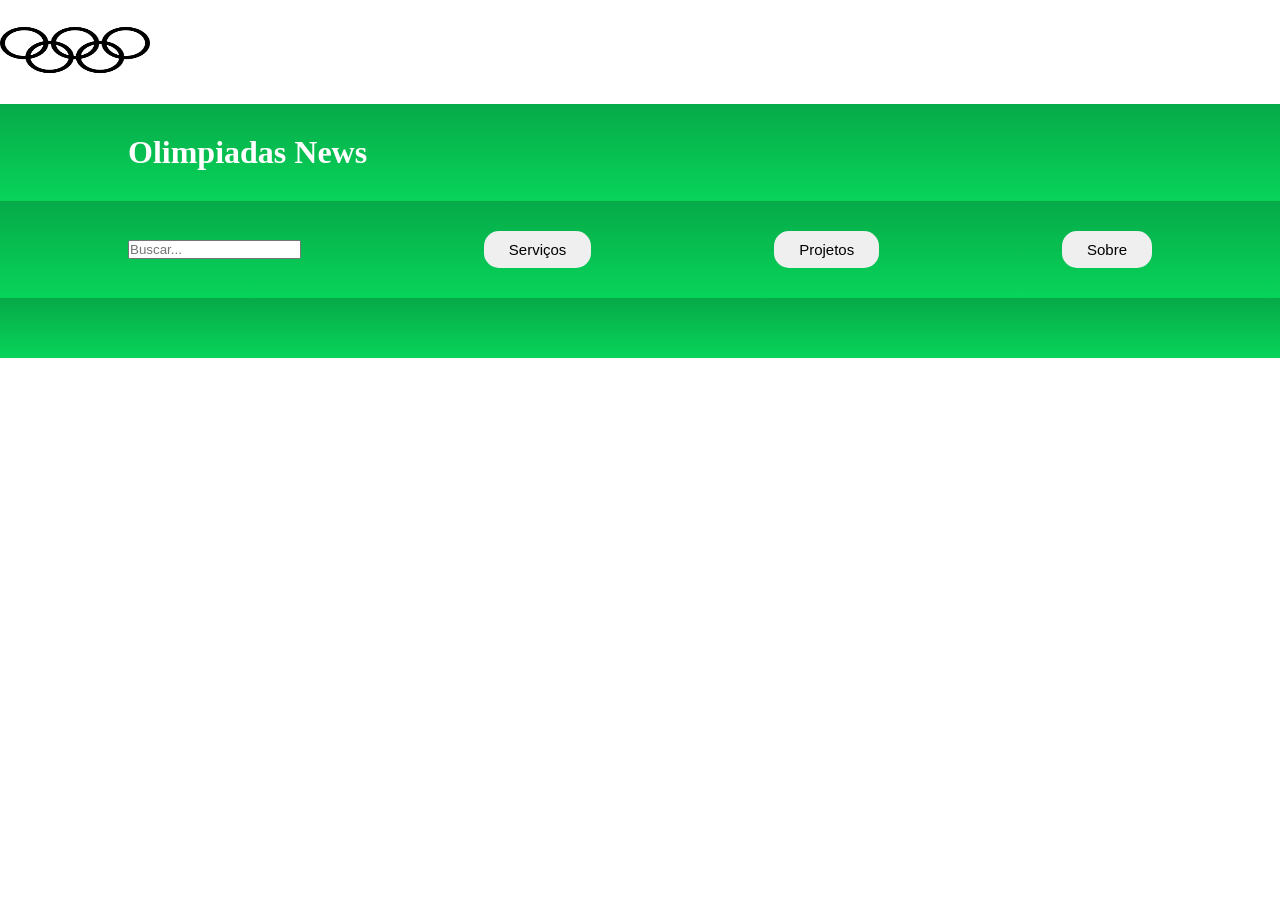
==== index.html @ 670fd38b "Add files via upload" ====
<!DOCTYPE html>
<html lang="pt-br">
  <head>
    <meta charset="UTF-8" />
    <meta http-equiv="X-UA-Compatible" content="IE=edge" />
    <meta name="viewport" content="width=device-width, initial-scale=1.0" />
    <link rel="stylesheet" href="Style.css" />
    <title>Document</title>
  </head>
  <body>
    <header>
      <img class="imagem1" src="img/olympic-games.png" alt="imagem" />
      <h1>Olimpiadas News</h1>

      <nav class="nav1">
        <input type="text" id="txtBusca" placeholder="Buscar..." />
        <a class="item" href="#"><button>Serviços</button> </a>
        <a class="item" href="#"><button>Projetos</button></a>
        <a class="item" href="#"><button>Sobre</button></a>
      </nav>
    </header>
    <nav></nav>
    <main>
      <section></section>
    </main>

    <footer></footer>
  </body>
</html>
---- Style.css ----
* {
  box-sizing: border-box;
  margin: 0;
  padding: 0;
}

header p {
  font-size: 3em;
}

header h2 {
  color: #06aa48;
  margin: 5px;
}

p {
  color: #333;
  text-align: justify;
  margin: 5px;
}
img {
  width: 100%;
}
.imagem1 {
  max-width: 150px;
  max-height: 100px;
}
a button {
  font-family: "Montserrat", sans-serif;
  font-weight: 500;
  font-size: 15px;
  color: black;
  text-decoration: none;
}

header h1, nav {
  display: flex;
  justify-content: space-between;
  align-items: center;
  padding: 30px 10%;
  flex-direction: row;
  text-align: center;
  color: #ffffff;
  background-image: linear-gradient(#06aa48, #08d45a);
}
section {
  display: flex;
  width: 100%;
  justify-content: center;
  flex-wrap: wrap;
}

article {
  border: 2px solid #06aa48;
  margin: 10px;
  max-width: 360px;
}

footer h4 {
  text-align: center;
  color: #ffffff;
  background-image: linear-gradient(#06aa48, #08d45a);
  padding: 15px;
}

button {
  padding: 10px 25px;
  border: none;
  border-radius: 15px;
  cursor: pointer;
  transition: all 0.3s ease 0s;
}
button:hover {
  background-color: rgba(0, 136, 169, 0.8);
}
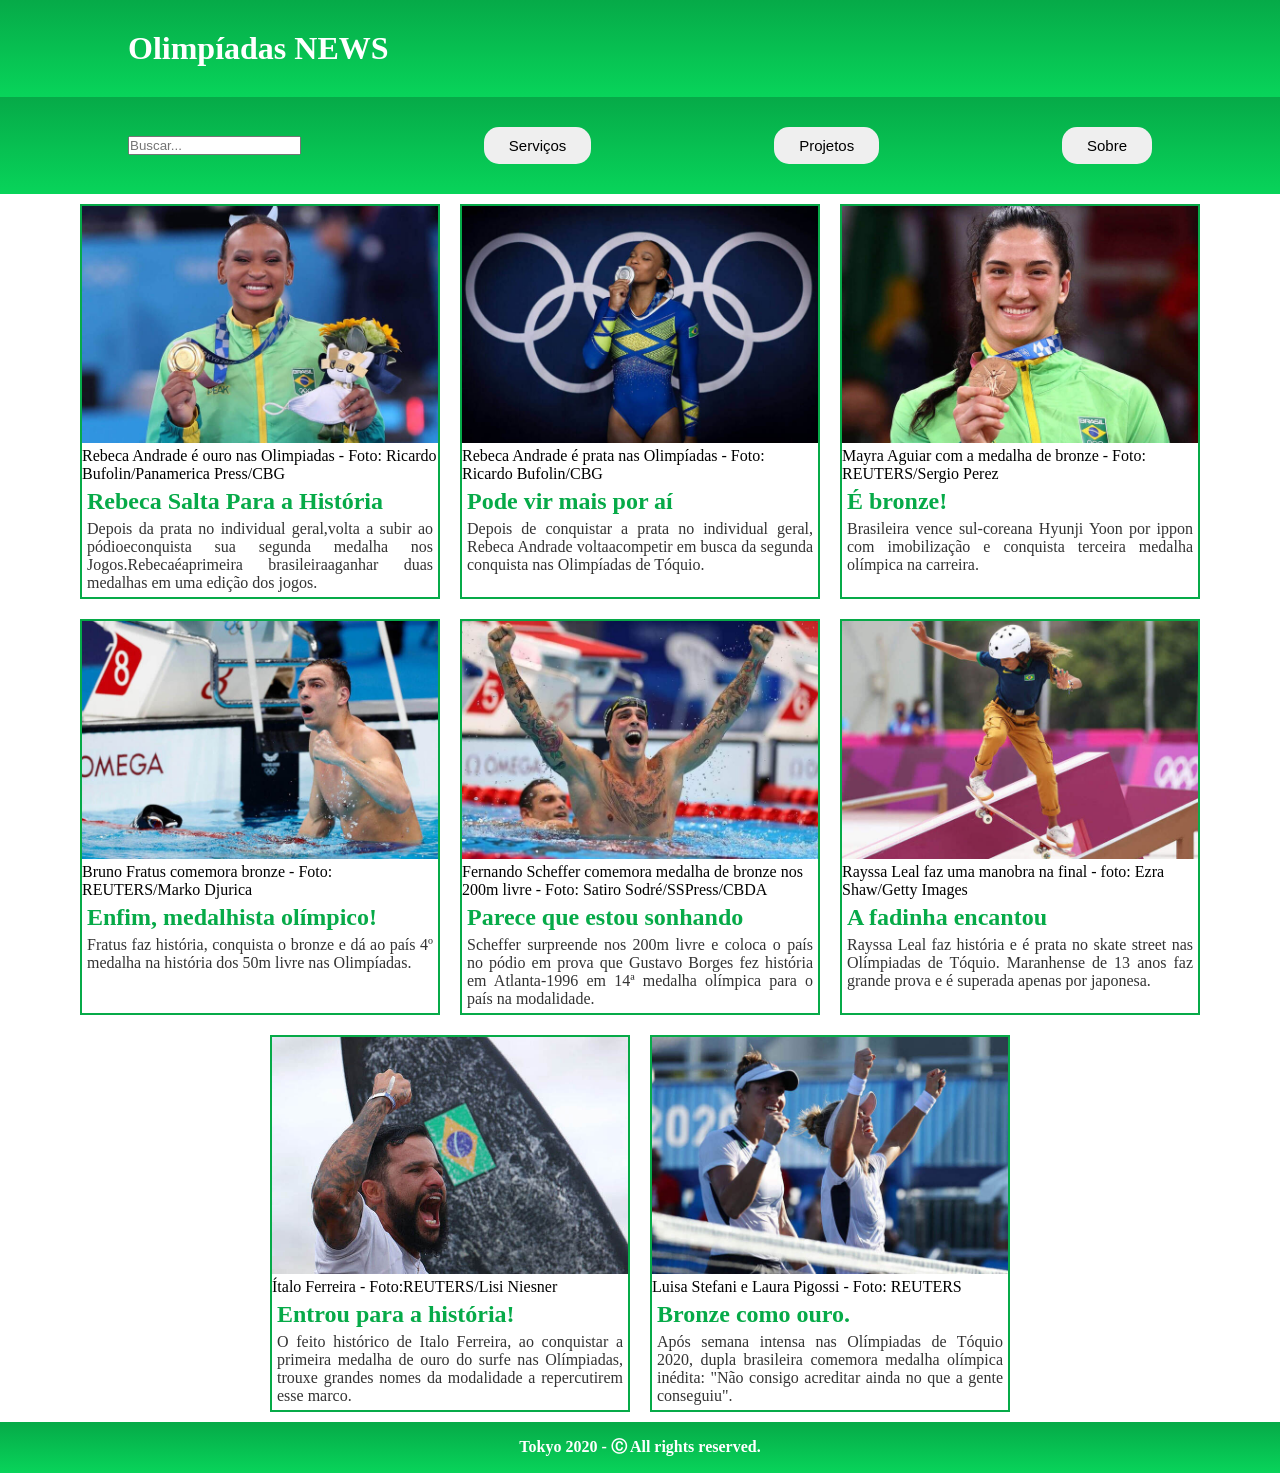
==== commit 1d9b0550: "Rename index2.html to index.html" ====
--- a/index.html
+++ b/index.html
@@ -5,25 +5,182 @@
     <meta http-equiv="X-UA-Compatible" content="IE=edge" />
     <meta name="viewport" content="width=device-width, initial-scale=1.0" />
     <link rel="stylesheet" href="Style.css" />
-    <title>Document</title>
+    <title>Imagens</title>
   </head>
+
   <body>
-    <header>
-      <img class="imagem1" src="img/olympic-games.png" alt="imagem" />
-      <h1>Olimpiadas News</h1>
+    <main>
+      <header>
+        <h1>Olimpíadas NEWS</h1>
+        <nav class="nav1">
+          <input type="text" id="txtBusca" placeholder="Buscar..." />
+          <a class="item" href="#"><button>Serviços</button> </a>
+          <a class="item" href="#"><button>Projetos</button></a>
+          <a class="item" href="#"><button>Sobre</button></a>
+        </nav>
+      </header>
+      <section>
+        <article>
+          <figure>
+            <picture>
+              <source srcset="img/menor/ginastica_ouro.jpg" media=" 400px" />
+              <source srcset="img/medio/ginastica_ouro.jpg" media=" 640px" />
+              <source srcset="img/maior/ginastica_ouro.jpg" media=" 640px" />
+              <img src="img/maior/ginastica_ouro.jpg" alt="Rebeca Andrade" />
+            </picture>
 
-      <nav class="nav1">
-        <input type="text" id="txtBusca" placeholder="Buscar..." />
-        <a class="item" href="#"><button>Serviços</button> </a>
-        <a class="item" href="#"><button>Projetos</button></a>
-        <a class="item" href="#"><button>Sobre</button></a>
-      </nav>
-    </header>
-    <nav></nav>
-    <main>
-      <section></section>
+            <figcaption>
+              Rebeca Andrade é ouro nas Olimpiadas - Foto: Ricardo
+              Bufolin/Panamerica Press/CBG
+            </figcaption>
+          </figure>
+          <header><h2>Rebeca Salta Para a História</h2></header>
+          <p>
+            Depois da prata no individual geral,volta a subir ao pódioeconquista
+            sua segunda medalha nos Jogos.Rebecaéaprimeira brasileiraaganhar
+            duas medalhas em uma edição dos jogos.
+          </p>
+        </article>
+
+        <article>
+          <figure>
+            <picture>
+              <source srcset="img/menor/ginastica_prata.jpg" media=" 400px" />
+              <source srcset="img/medio/ginastica_prata.jpg" media=" 640px" />
+              <source srcset="img/maior/ginastica_prata.jpg" media=" 640px" />
+              <img src="img/maior/ginastica_prata.jpg" alt="Rebeca Andrade" />
+            </picture>
+            <figcaption>
+              Rebeca Andrade é prata nas Olimpíadas - Foto: Ricardo Bufolin/CBG
+            </figcaption>
+          </figure>
+          <header><h2>Pode vir mais por aí</h2></header>
+          <p>
+            Depois de conquistar a prata no individual geral, Rebeca Andrade
+            voltaacompetir em busca da segunda conquista nas Olimpíadas de
+            Tóquio.
+          </p>
+        </article>
+
+        <article>
+          <figure>
+            <picture>
+              <source srcset="img/menor/judo.jpg" media=" 400px" />
+              <source srcset="img/medio/judo.jpg" media=" 640px" />
+              <source srcset="img/maior/judo.jpg" media=" 640px" />
+              <img src="img/maior/judo.jpg" alt="Mayra Aguiar" />
+            </picture>
+            <figcaption>
+              Mayra Aguiar com a medalha de bronze - Foto: REUTERS/Sergio Perez
+            </figcaption>
+          </figure>
+          <header><h2>É bronze!</h2></header>
+          <p>
+            Brasileira vence sul-coreana Hyunji Yoon por ippon com imobilização
+            e conquista terceira medalha olímpica na carreira.
+          </p>
+        </article>
+
+        <article>
+          <figure>
+            <picture>
+              <source srcset="img/menor/natacao1.jpg" media=" 400px" />
+              <source srcset="img/medio/natacao1.jpg" media=" 640px" />
+              <source srcset="img/maior/natacao1.jpg" media=" 640px" />
+              <img src="img/maior/natacao1.jpg" alt="Bruno Fratus" />
+            </picture>
+            <figcaption>
+              Bruno Fratus comemora bronze - Foto: REUTERS/Marko Djurica
+            </figcaption>
+          </figure>
+          <header><h2>Enfim, medalhista olímpico!</h2></header>
+          <p>
+            Fratus faz história, conquista o bronze e dá ao país 4º medalha na
+            história dos 50m livre nas Olimpíadas.
+          </p>
+        </article>
+
+        <article>
+          <figure>
+            <picture>
+              <source srcset="img/menor/natacao2.jpg" media=" 400px" />
+              <source srcset="img/medio/natacao2.jpg" media=" 640px" />
+              <source srcset="img/maior/natacao2.jpg" media=" 640px" />
+              <img src="img/maior/natacao2.jpg" alt="Fernando Scheffer" />
+            </picture>
+            <figcaption>
+              Fernando Scheffer comemora medalha de bronze nos 200m livre -
+              Foto: Satiro Sodré/SSPress/CBDA
+            </figcaption>
+          </figure>
+          <header><h2>Parece que estou sonhando</h2></header>
+          <p>
+            Scheffer surpreende nos 200m livre e coloca o país no pódio em prova
+            que Gustavo Borges fez história em Atlanta-1996 em 14ª medalha
+            olímpica para o país na modalidade.
+          </p>
+        </article>
+
+        <article>
+          <figure>
+            <picture>
+              <source srcset="img/menor/skate.jpg" media=" 400px" />
+              <source srcset="img/medio/skate.jpg" media=" 640px" />
+              <source srcset="img/maior/skate.jpg" media=" 640px" />
+              <img src="img/maior/skate.jpg" alt="Rayssa Leal" />
+            </picture>
+            <figcaption>
+              Rayssa Leal faz uma manobra na final - foto: Ezra Shaw/Getty
+              Images
+            </figcaption>
+          </figure>
+          <header><h2>A fadinha encantou</h2></header>
+          <p>
+            Rayssa Leal faz história e é prata no skate street nas Olímpiadas de
+            Tóquio. Maranhense de 13 anos faz grande prova e é superada apenas
+            por japonesa.
+          </p>
+        </article>
+
+        <article>
+          <figure>
+            <picture>
+              <source srcset="img/menor/surf.jpg" media=" 400px" />
+              <source srcset="img/medio/surf.jpg" media=" 640px" />
+              <source srcset="img/maior/surf.jpg" media=" 640px" />
+              <img src="img/maior/surf.jpg" alt="Ítalo Ferreira" />
+            </picture>
+            <figcaption>Ítalo Ferreira - Foto:REUTERS/Lisi Niesner</figcaption>
+          </figure>
+          <header><h2>Entrou para a história!</h2></header>
+          <p>
+            O feito histórico de Italo Ferreira, ao conquistar a primeira
+            medalha de ouro do surfe nas Olímpiadas, trouxe grandes nomes da
+            modalidade a repercutirem esse marco.
+          </p>
+        </article>
+
+        <article>
+          <figure>
+            <picture>
+              <source srcset="img/menor/tenis.jpg" media=" 400px" />
+              <source srcset="img/medio/tenis.jpg" media=" 640px" />
+              <source srcset="img/maior/tenis.jpg" media="min -width: 640px" />
+              <img src="img/maior/tenis.jpg" alt="Luiza Stefani" />
+            </picture>
+            <figcaption>
+              Luisa Stefani e Laura Pigossi - Foto: REUTERS
+            </figcaption>
+          </figure>
+          <header><h2>Bronze como ouro.</h2></header>
+          <p>
+            Após semana intensa nas Olímpiadas de Tóquio 2020, dupla brasileira
+            comemora medalha olímpica inédita: "Não consigo acreditar ainda no
+            que a gente conseguiu".
+          </p>
+        </article>
+      </section>
+      <footer><h4>Tokyo 2020 - Ⓒ All rights reserved.</h4></footer>
     </main>
-
-    <footer></footer>
   </body>
 </html>
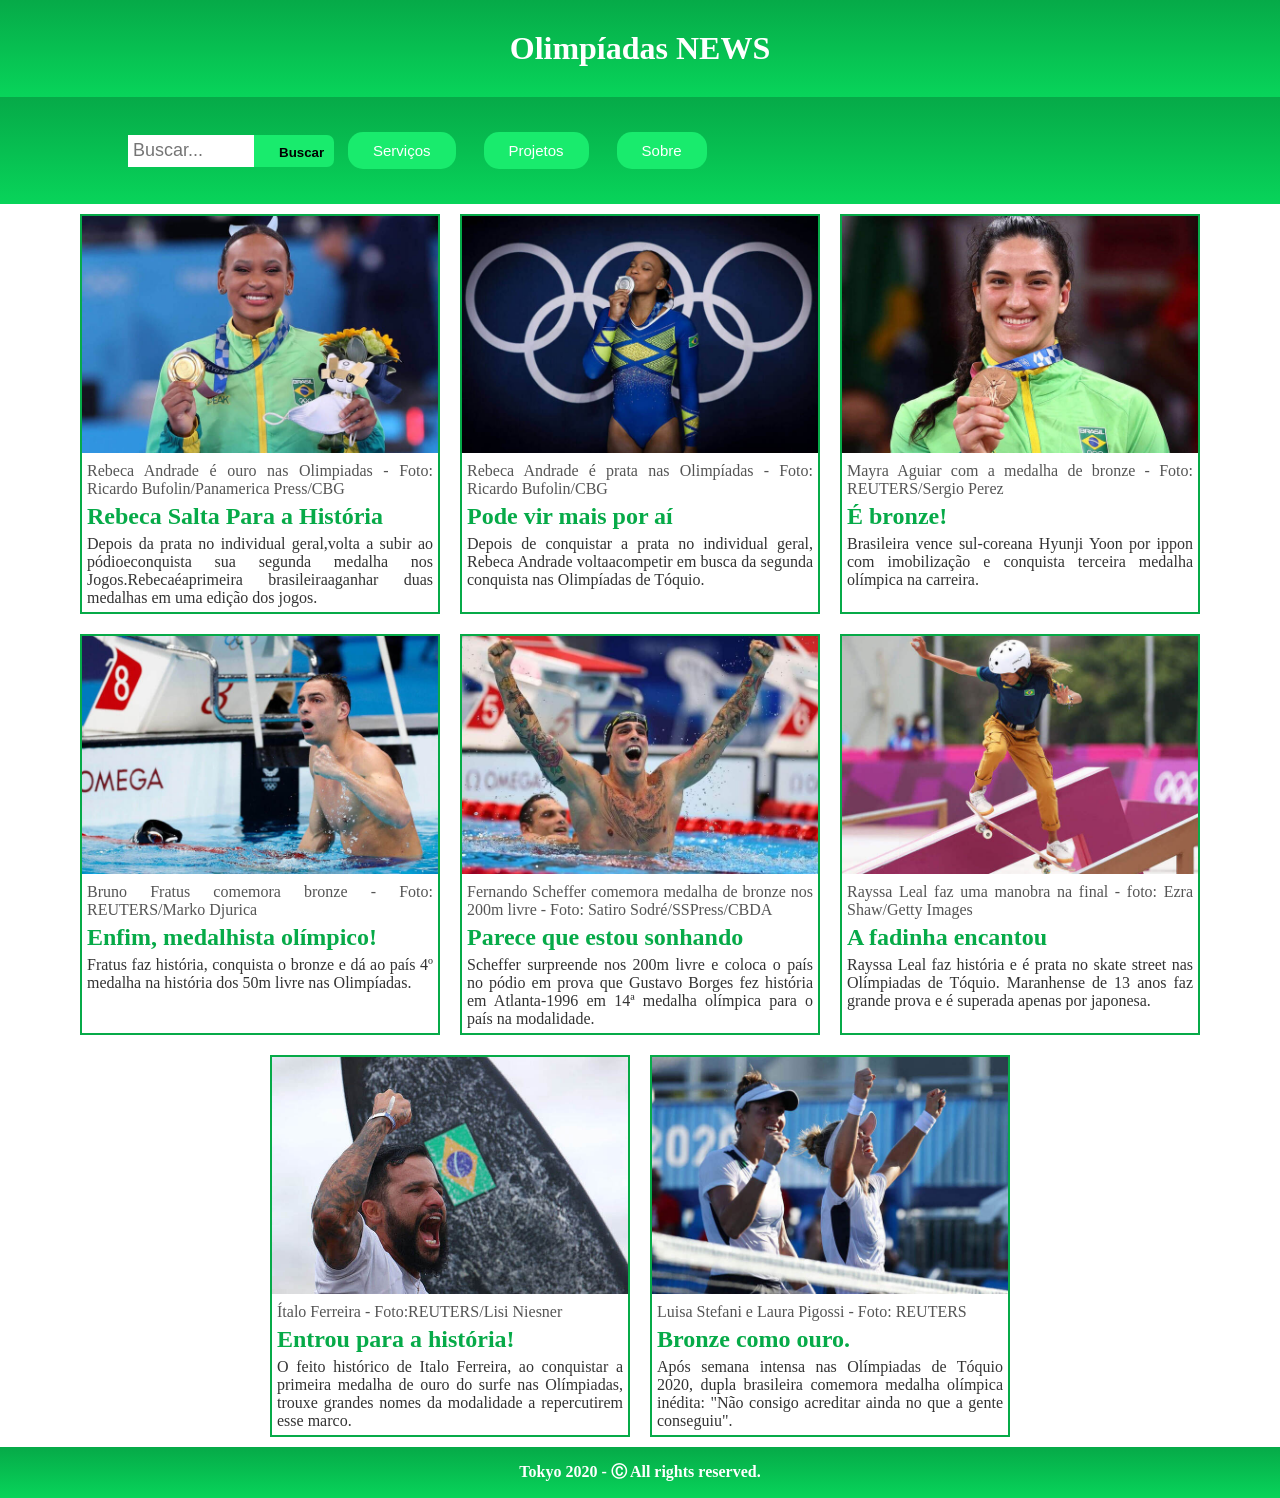
==== commit 02ba8e39: "Add files via upload" ====
--- a/index.html
+++ b/index.html
@@ -12,8 +12,14 @@
     <main>
       <header>
         <h1>Olimpíadas NEWS</h1>
+        
         <nav class="nav1">
-          <input type="text" id="txtBusca" placeholder="Buscar..." />
+
+        <div id="divBusca">          
+          <input type="text" id="txtBusca" placeholder="Buscar..."/>
+          <button id="btnBusca">Buscar</button>
+        </div>
+
           <a class="item" href="#"><button>Serviços</button> </a>
           <a class="item" href="#"><button>Projetos</button></a>
           <a class="item" href="#"><button>Sobre</button></a>
--- a/Style.css
+++ b/Style.css
@@ -29,13 +29,27 @@
   font-family: "Montserrat", sans-serif;
   font-weight: 500;
   font-size: 15px;
-  color: black;
+  color: white;
   text-decoration: none;
+  background-color: #19eb6d;
 }
 
-header h1, nav {
+.nav1 {
   display: flex;
-  justify-content: space-between;
+  justify-content: flex-start;
+  align-items: center;
+  padding: 30px 10%;
+  flex-wrap: wrap;
+  text-align: center;
+  color: #ffffff;
+  background-image: linear-gradient(#06aa48, #08d45a);
+}
+.nav1 a {
+  padding: 5px 14px;
+}
+header h1{
+  display: flex;
+  justify-content: center;
   align-items: center;
   padding: 30px 10%;
   flex-direction: row;
@@ -43,6 +57,19 @@
   color: #ffffff;
   background-image: linear-gradient(#06aa48, #08d45a);
 }
+figure{
+  color: #555;
+  text-align: justify;
+}
+figcaption{
+  margin: 5px;
+}
+
+article{
+  border: 2px solid #06AA48; 
+  margin: 10px;
+}
+
 section {
   display: flex;
   width: 100%;
@@ -71,5 +98,45 @@
   transition: all 0.3s ease 0s;
 }
 button:hover {
-  background-color: rgba(0, 136, 169, 0.8);
+  background-color: rgba(12, 143, 44, 0.8);
+  
 }
+
+
+
+
+#txtBusca{
+  float:left;
+  background-color:white;
+  padding-left:5px;
+  font-size:18px;
+  border:none;
+  height:32px;
+  width:126px;
+
+}
+
+#btnBusca{
+
+  border:none;
+  float:left;
+  height:32px;
+  border-radius:0 7px 7px 0;
+  width:80px;
+  font-weight:bolder;
+  background-color: #19eb6d;
+
+  padding: 10px 25px;
+  border: none;
+  cursor: pointer;
+  transition: all 0.3s ease 0s;
+}
+
+#divBusca img{
+  float:left;
+}
+
+.search{
+  width: 20px;
+  height: 20px;
+}
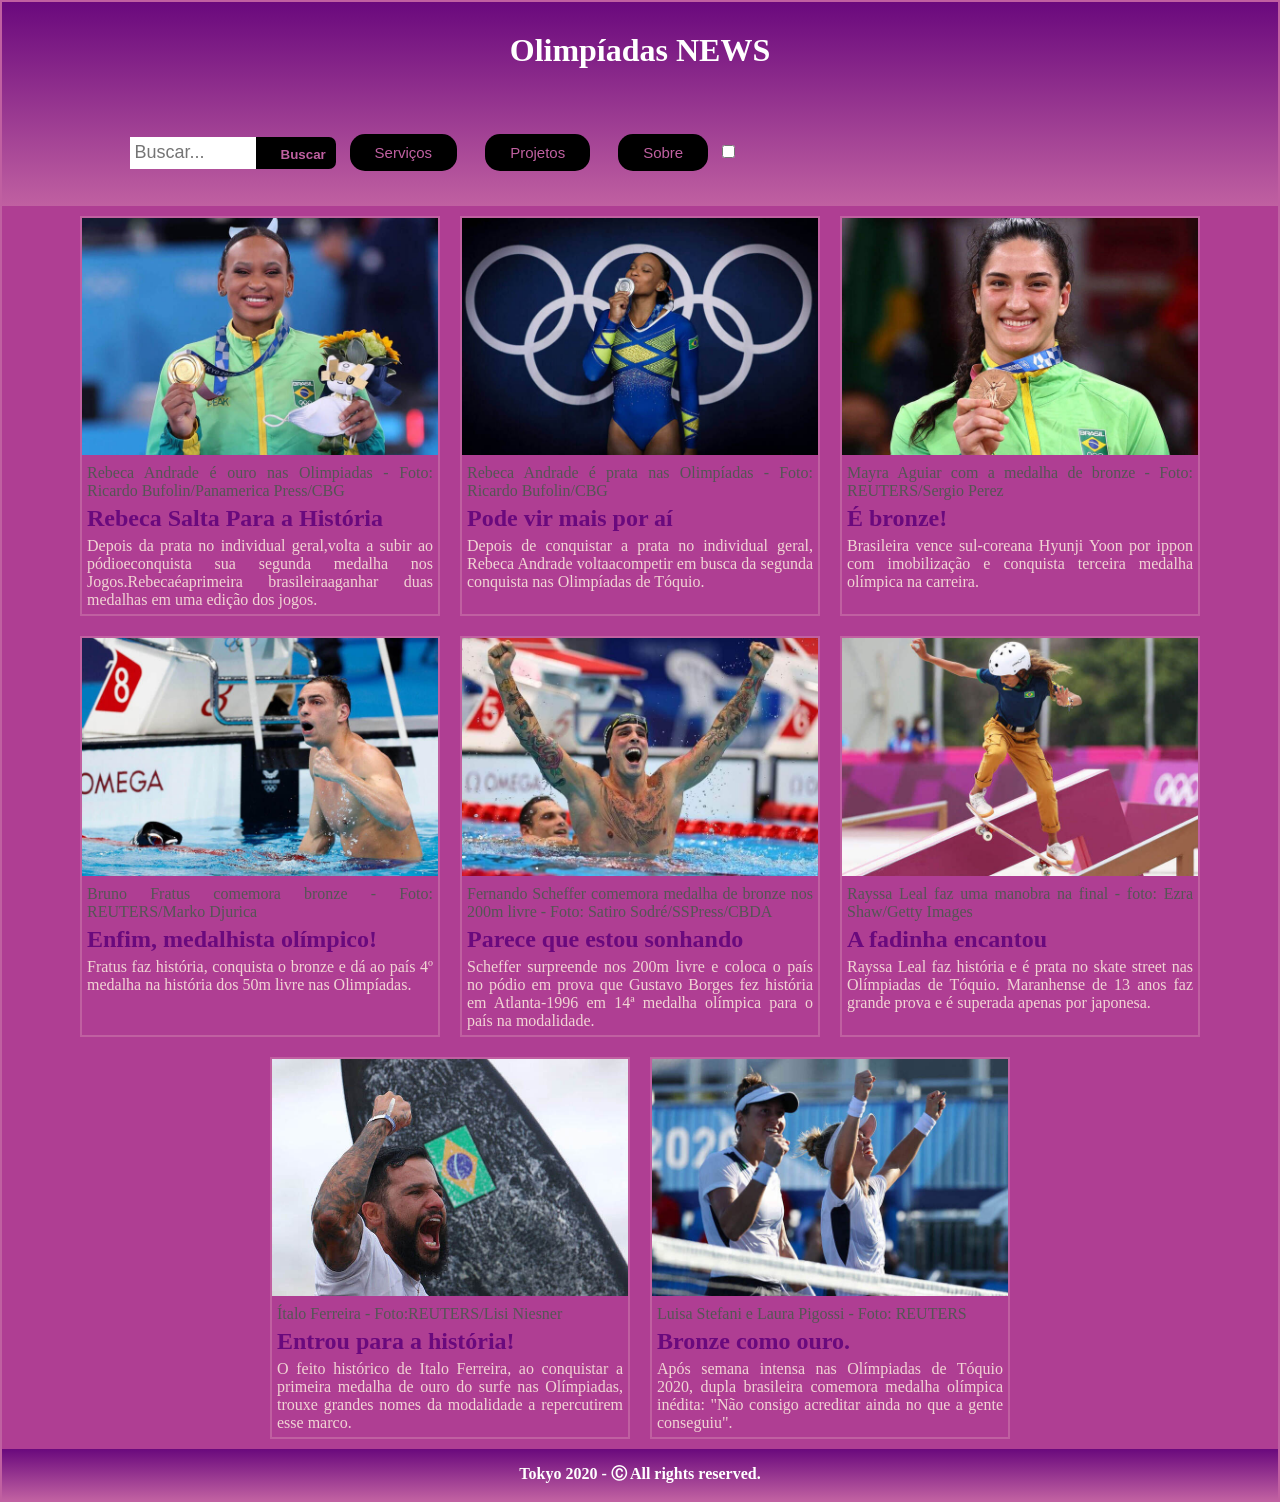
==== commit 209e0a06: "Add files via upload" ====
--- a/index.html
+++ b/index.html
@@ -8,13 +8,13 @@
     <title>Imagens</title>
   </head>
 
-  <body>
-    <main>
-      <header>
+  <body >
+    <main   class="dark">
+      <header class="principal">
         <h1>Olimpíadas NEWS</h1>
         
         <nav class="nav1">
-
+        
         <div id="divBusca">          
           <input type="text" id="txtBusca" placeholder="Buscar..."/>
           <button id="btnBusca">Buscar</button>
@@ -23,6 +23,10 @@
           <a class="item" href="#"><button>Serviços</button> </a>
           <a class="item" href="#"><button>Projetos</button></a>
           <a class="item" href="#"><button>Sobre</button></a>
+        
+          <label>
+            <input type = 'checkbox'>
+            <span class = 'slider'></span>
         </nav>
       </header>
       <section>
@@ -40,7 +44,7 @@
               Bufolin/Panamerica Press/CBG
             </figcaption>
           </figure>
-          <header><h2>Rebeca Salta Para a História</h2></header>
+          <header class="headerImg"><h2>Rebeca Salta Para a História</h2></header>
           <p>
             Depois da prata no individual geral,volta a subir ao pódioeconquista
             sua segunda medalha nos Jogos.Rebecaéaprimeira brasileiraaganhar
@@ -60,7 +64,7 @@
               Rebeca Andrade é prata nas Olimpíadas - Foto: Ricardo Bufolin/CBG
             </figcaption>
           </figure>
-          <header><h2>Pode vir mais por aí</h2></header>
+          <header class="headerImg"><h2>Pode vir mais por aí</h2></header>
           <p>
             Depois de conquistar a prata no individual geral, Rebeca Andrade
             voltaacompetir em busca da segunda conquista nas Olimpíadas de
@@ -80,7 +84,7 @@
               Mayra Aguiar com a medalha de bronze - Foto: REUTERS/Sergio Perez
             </figcaption>
           </figure>
-          <header><h2>É bronze!</h2></header>
+          <header class="headerImg"><h2>É bronze!</h2></header>
           <p>
             Brasileira vence sul-coreana Hyunji Yoon por ippon com imobilização
             e conquista terceira medalha olímpica na carreira.
@@ -99,7 +103,7 @@
               Bruno Fratus comemora bronze - Foto: REUTERS/Marko Djurica
             </figcaption>
           </figure>
-          <header><h2>Enfim, medalhista olímpico!</h2></header>
+          <header class="headerImg"><h2>Enfim, medalhista olímpico!</h2></header>
           <p>
             Fratus faz história, conquista o bronze e dá ao país 4º medalha na
             história dos 50m livre nas Olimpíadas.
@@ -119,7 +123,7 @@
               Foto: Satiro Sodré/SSPress/CBDA
             </figcaption>
           </figure>
-          <header><h2>Parece que estou sonhando</h2></header>
+          <header class="headerImg"><h2>Parece que estou sonhando</h2></header>
           <p>
             Scheffer surpreende nos 200m livre e coloca o país no pódio em prova
             que Gustavo Borges fez história em Atlanta-1996 em 14ª medalha
@@ -140,7 +144,7 @@
               Images
             </figcaption>
           </figure>
-          <header><h2>A fadinha encantou</h2></header>
+          <header class="headerImg"><h2>A fadinha encantou</h2></header>
           <p>
             Rayssa Leal faz história e é prata no skate street nas Olímpiadas de
             Tóquio. Maranhense de 13 anos faz grande prova e é superada apenas
@@ -158,7 +162,7 @@
             </picture>
             <figcaption>Ítalo Ferreira - Foto:REUTERS/Lisi Niesner</figcaption>
           </figure>
-          <header><h2>Entrou para a história!</h2></header>
+          <header class="headerImg"><h2>Entrou para a história!</h2></header>
           <p>
             O feito histórico de Italo Ferreira, ao conquistar a primeira
             medalha de ouro do surfe nas Olímpiadas, trouxe grandes nomes da
@@ -178,7 +182,7 @@
               Luisa Stefani e Laura Pigossi - Foto: REUTERS
             </figcaption>
           </figure>
-          <header><h2>Bronze como ouro.</h2></header>
+          <header class="headerImg"><h2>Bronze como ouro.</h2></header>
           <p>
             Após semana intensa nas Olímpiadas de Tóquio 2020, dupla brasileira
             comemora medalha olímpica inédita: "Não consigo acreditar ainda no
@@ -189,4 +193,5 @@
       <footer><h4>Tokyo 2020 - Ⓒ All rights reserved.</h4></footer>
     </main>
   </body>
+ <script src="script.js"></script>
 </html>
--- a/Style.css
+++ b/Style.css
@@ -9,12 +9,12 @@
 }
 
 header h2 {
-  color: #06aa48;
+
   margin: 5px;
 }
 
 p {
-  color: #333;
+
   text-align: justify;
   margin: 5px;
 }
@@ -29,9 +29,8 @@
   font-family: "Montserrat", sans-serif;
   font-weight: 500;
   font-size: 15px;
-  color: white;
   text-decoration: none;
-  background-color: #19eb6d;
+  
 }
 
 .nav1 {
@@ -41,8 +40,8 @@
   padding: 30px 10%;
   flex-wrap: wrap;
   text-align: center;
-  color: #ffffff;
-  background-image: linear-gradient(#06aa48, #08d45a);
+
+ 
 }
 .nav1 a {
   padding: 5px 14px;
@@ -55,7 +54,7 @@
   flex-direction: row;
   text-align: center;
   color: #ffffff;
-  background-image: linear-gradient(#06aa48, #08d45a);
+
 }
 figure{
   color: #555;
@@ -78,7 +77,7 @@
 }
 
 article {
-  border: 2px solid #06aa48;
+  border: 2px solid;
   margin: 10px;
   max-width: 360px;
 }
@@ -86,7 +85,6 @@
 footer h4 {
   text-align: center;
   color: #ffffff;
-  background-image: linear-gradient(#06aa48, #08d45a);
   padding: 15px;
 }
 
@@ -97,10 +95,7 @@
   cursor: pointer;
   transition: all 0.3s ease 0s;
 }
-button:hover {
-  background-color: rgba(12, 143, 44, 0.8);
-  
-}
+
 
 
 
@@ -124,7 +119,7 @@
   border-radius:0 7px 7px 0;
   width:80px;
   font-weight:bolder;
-  background-color: #19eb6d;
+
 
   padding: 10px 25px;
   border: none;
@@ -140,3 +135,69 @@
   width: 20px;
   height: 20px;
 }
+
+
+
+
+.dark, article{
+  border: 2px solid #C060A1; 
+}
+
+.dark .headerImg{
+  color: #6A097D;
+}
+
+.dark .principal, footer.dark, .nav1.dark{
+  color: #F1D4D4;
+  background-image: linear-gradient(#6A097D, #C060A1);
+}
+
+.dark footer{
+  color: #F1D4D4;
+  background-image: linear-gradient(#6A097D, #C060A1);
+}
+
+.dark p{
+  color: #F1D4D4;
+}
+.dark button, figcaption.dark , article.dark {
+  background-color: #000000;
+  color: #C060A1;
+}
+
+.dark, button:hover {
+  background-color: rgba(156, 14, 121, 0.8);
+}
+
+
+
+
+
+.white article{
+  border: 2px solid #A0E4CB; 
+}
+
+.white .headerImg{
+  color: #CFF5E7;
+}
+
+.white .principal,  footer.white, .nav1.white{
+  color: #159bc4;
+  background-image: linear-gradient(#4ebdf0, #CFF5E7);
+}
+.white footer{
+  color: #159bc4;
+  background-image: linear-gradient(#4ebdf0, #CFF5E7);
+}
+
+.white p{
+  color: #59C1BD;
+}
+.white button, figcaption.white, article.white{
+  background-color: #CFF5E7;
+  color: #0D4C92;
+}
+
+.white, button:hover {
+  background-color: rgba(24, 94, 185, 0.8);
+}
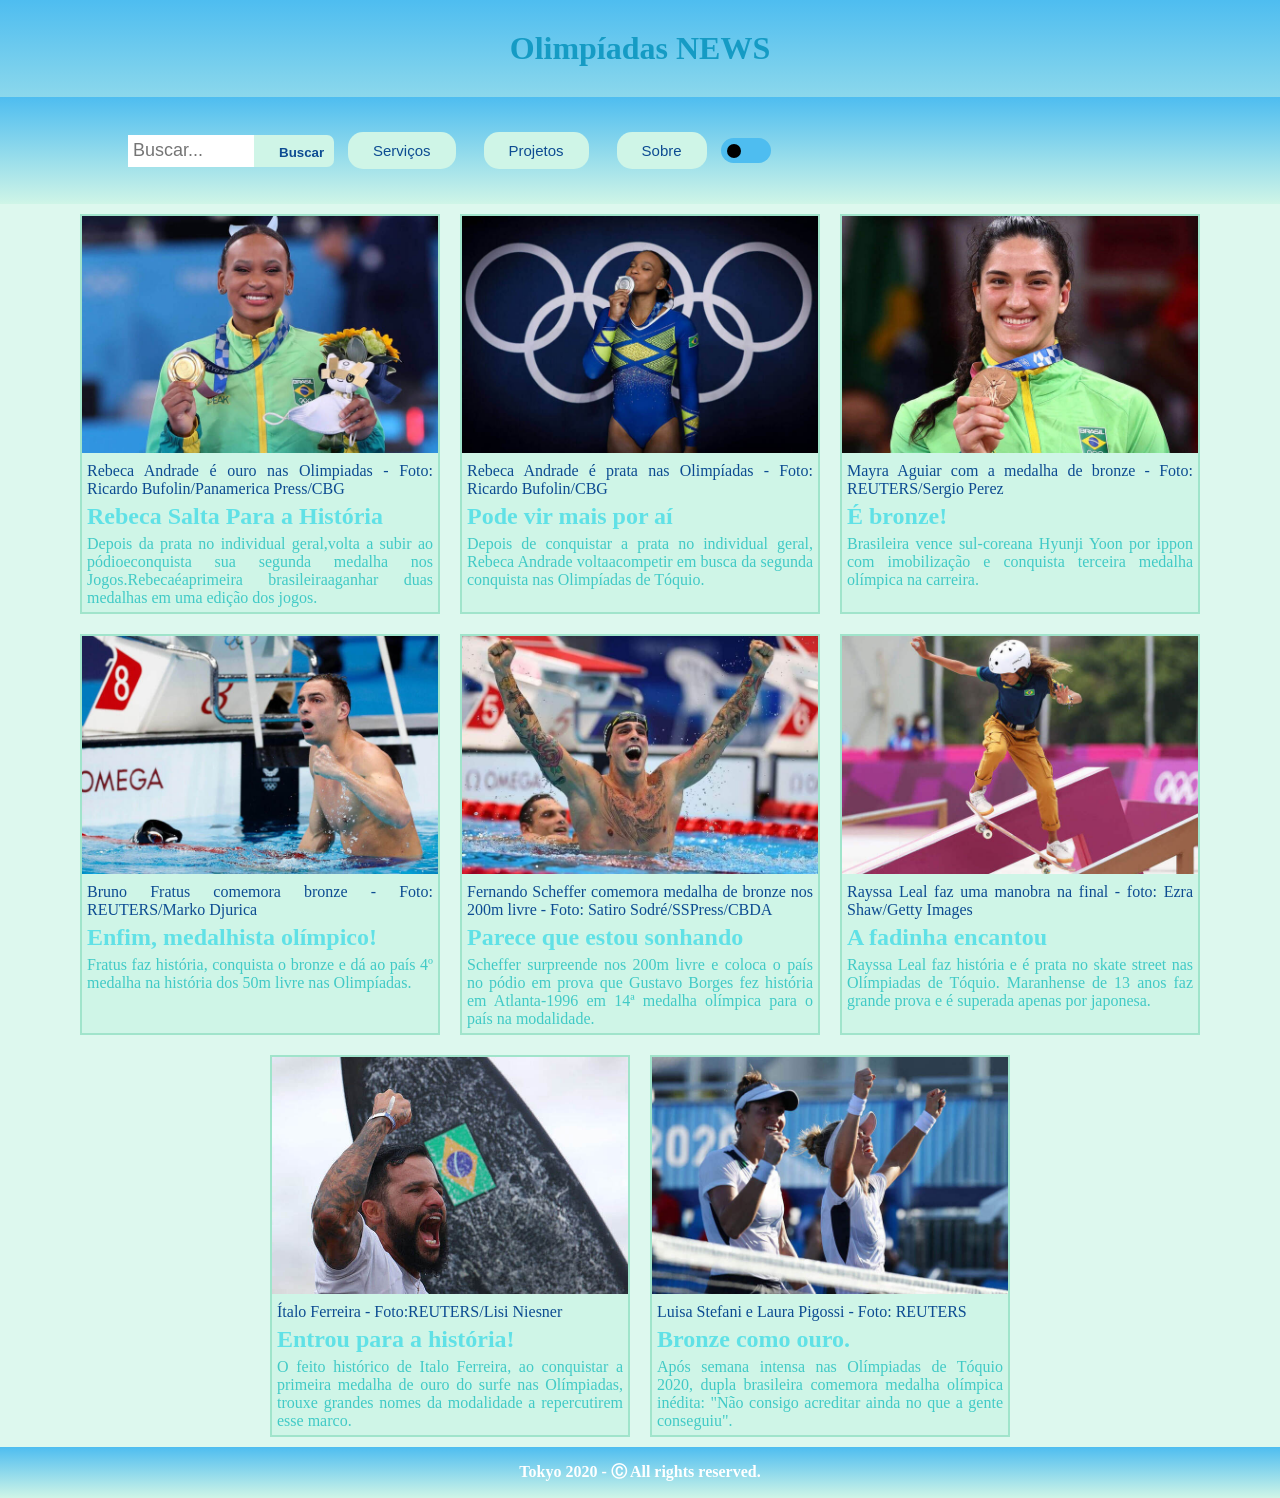
==== commit 998054ab: "Add files via upload" ====
--- a/index.html
+++ b/index.html
@@ -9,12 +9,11 @@
   </head>
 
   <body >
-    <main   class="dark">
+    <main>
       <header class="principal">
         <h1>Olimpíadas NEWS</h1>
         
         <nav class="nav1">
-        
         <div id="divBusca">          
           <input type="text" id="txtBusca" placeholder="Buscar..."/>
           <button id="btnBusca">Buscar</button>
@@ -24,9 +23,8 @@
           <a class="item" href="#"><button>Projetos</button></a>
           <a class="item" href="#"><button>Sobre</button></a>
         
-          <label>
-            <input type = 'checkbox'>
-            <span class = 'slider'></span>
+          <input type="checkbox" id="switch"/><label for="switch">Toggle</label>
+
         </nav>
       </header>
       <section>
@@ -193,5 +191,5 @@
       <footer><h4>Tokyo 2020 - Ⓒ All rights reserved.</h4></footer>
     </main>
   </body>
- <script src="script.js"></script>
+<script src="script.js"></script>
 </html>
--- a/Style.css
+++ b/Style.css
@@ -9,12 +9,10 @@
 }
 
 header h2 {
-
   margin: 5px;
 }
 
 p {
-
   text-align: justify;
   margin: 5px;
 }
@@ -53,11 +51,9 @@
   padding: 30px 10%;
   flex-direction: row;
   text-align: center;
-  color: #ffffff;
 
 }
 figure{
-  color: #555;
   text-align: justify;
 }
 figcaption{
@@ -65,7 +61,7 @@
 }
 
 article{
-  border: 2px solid #06AA48; 
+  border: 2px solid; 
   margin: 10px;
 }
 
@@ -138,12 +134,16 @@
 
 
 
-
-.dark, article{
-  border: 2px solid #C060A1; 
+.dark section{
+  background-color: #C060A1;
+}
+.dark article{
+  background-color: #C060A1;
+  border: 2px solid #6A097D; 
 }
 
 .dark .headerImg{
+  background-color: #C060A1;
   color: #6A097D;
 }
 
@@ -152,6 +152,11 @@
   background-image: linear-gradient(#6A097D, #C060A1);
 }
 
+.dark .nav1{
+  color: #F1D4D4;
+  background-image: linear-gradient(#6A097D, #C060A1);
+}
+
 .dark footer{
   color: #F1D4D4;
   background-image: linear-gradient(#6A097D, #C060A1);
@@ -160,12 +165,15 @@
 .dark p{
   color: #F1D4D4;
 }
-.dark button, figcaption.dark , article.dark {
+.dark button, article.dark {
   background-color: #000000;
   color: #C060A1;
 }
-
-.dark, button:hover {
+.dark figcaption, body.dark{
+  background-color: #C060A1;
+}
+
+.dark button:hover {
   background-color: rgba(156, 14, 121, 0.8);
 }
 
@@ -173,31 +181,77 @@
 
 
 
-.white article{
+article{
   border: 2px solid #A0E4CB; 
 }
 
-.white .headerImg{
-  color: #CFF5E7;
-}
-
-.white .principal,  footer.white, .nav1.white{
+.headerImg{
+  color: #60e1e6;
+}
+body{
+  background-color: #ddf8ee;
+}
+.principal,  footer, .nav1{
   color: #159bc4;
   background-image: linear-gradient(#4ebdf0, #CFF5E7);
 }
-.white footer{
+footer{
   color: #159bc4;
   background-image: linear-gradient(#4ebdf0, #CFF5E7);
 }
 
-.white p{
-  color: #59C1BD;
-}
-.white button, figcaption.white, article.white{
+p{
+  color: #41cac6;
+}
+button, figcaption, article{
   background-color: #CFF5E7;
   color: #0D4C92;
 }
 
-.white, button:hover {
+button:hover {
   background-color: rgba(24, 94, 185, 0.8);
-}+}
+
+
+input[type=checkbox]{
+  height: 0;
+  width: 0;
+  visibility: hidden;
+}
+
+label {
+  cursor: pointer;
+  text-indent: -9999px;
+  width: 50px;
+  height: 25px;
+  background: #4ebdf0;
+  display: block;
+  border-radius: 100px;
+  position: relative;
+}
+
+label:after {
+  content: '';
+  position: absolute;
+  top: 6px;
+  left: 6px;
+  width: 14px;
+  height: 14px;
+  background: rgb(0, 0, 0);
+  border-radius: 90px;
+  transition: 0.4s;
+}
+
+input:checked + label {
+  background: #F1D4D4;
+}
+
+input:checked + label:after {
+  left: calc(100% - 5px);
+  transform: translateX(-100%);
+}
+
+label:active:after {
+  width: 30px;
+}
+
